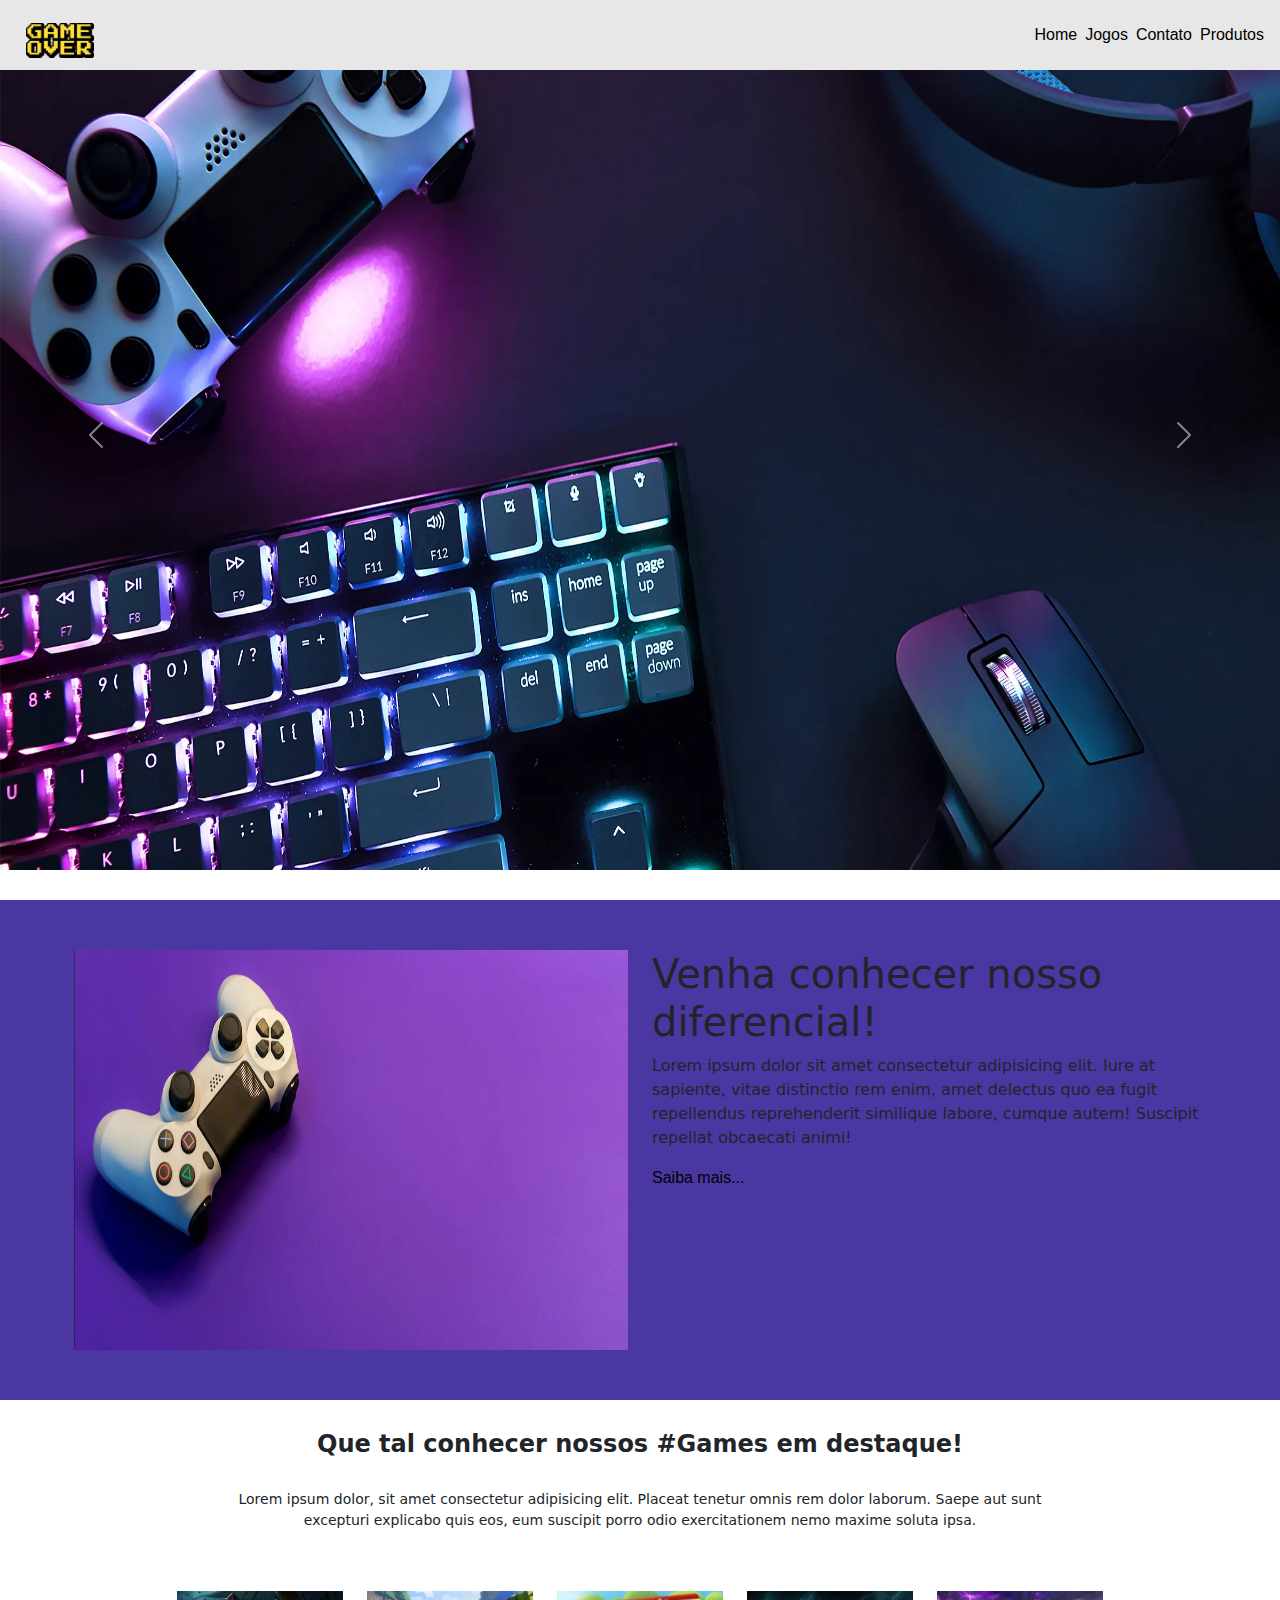
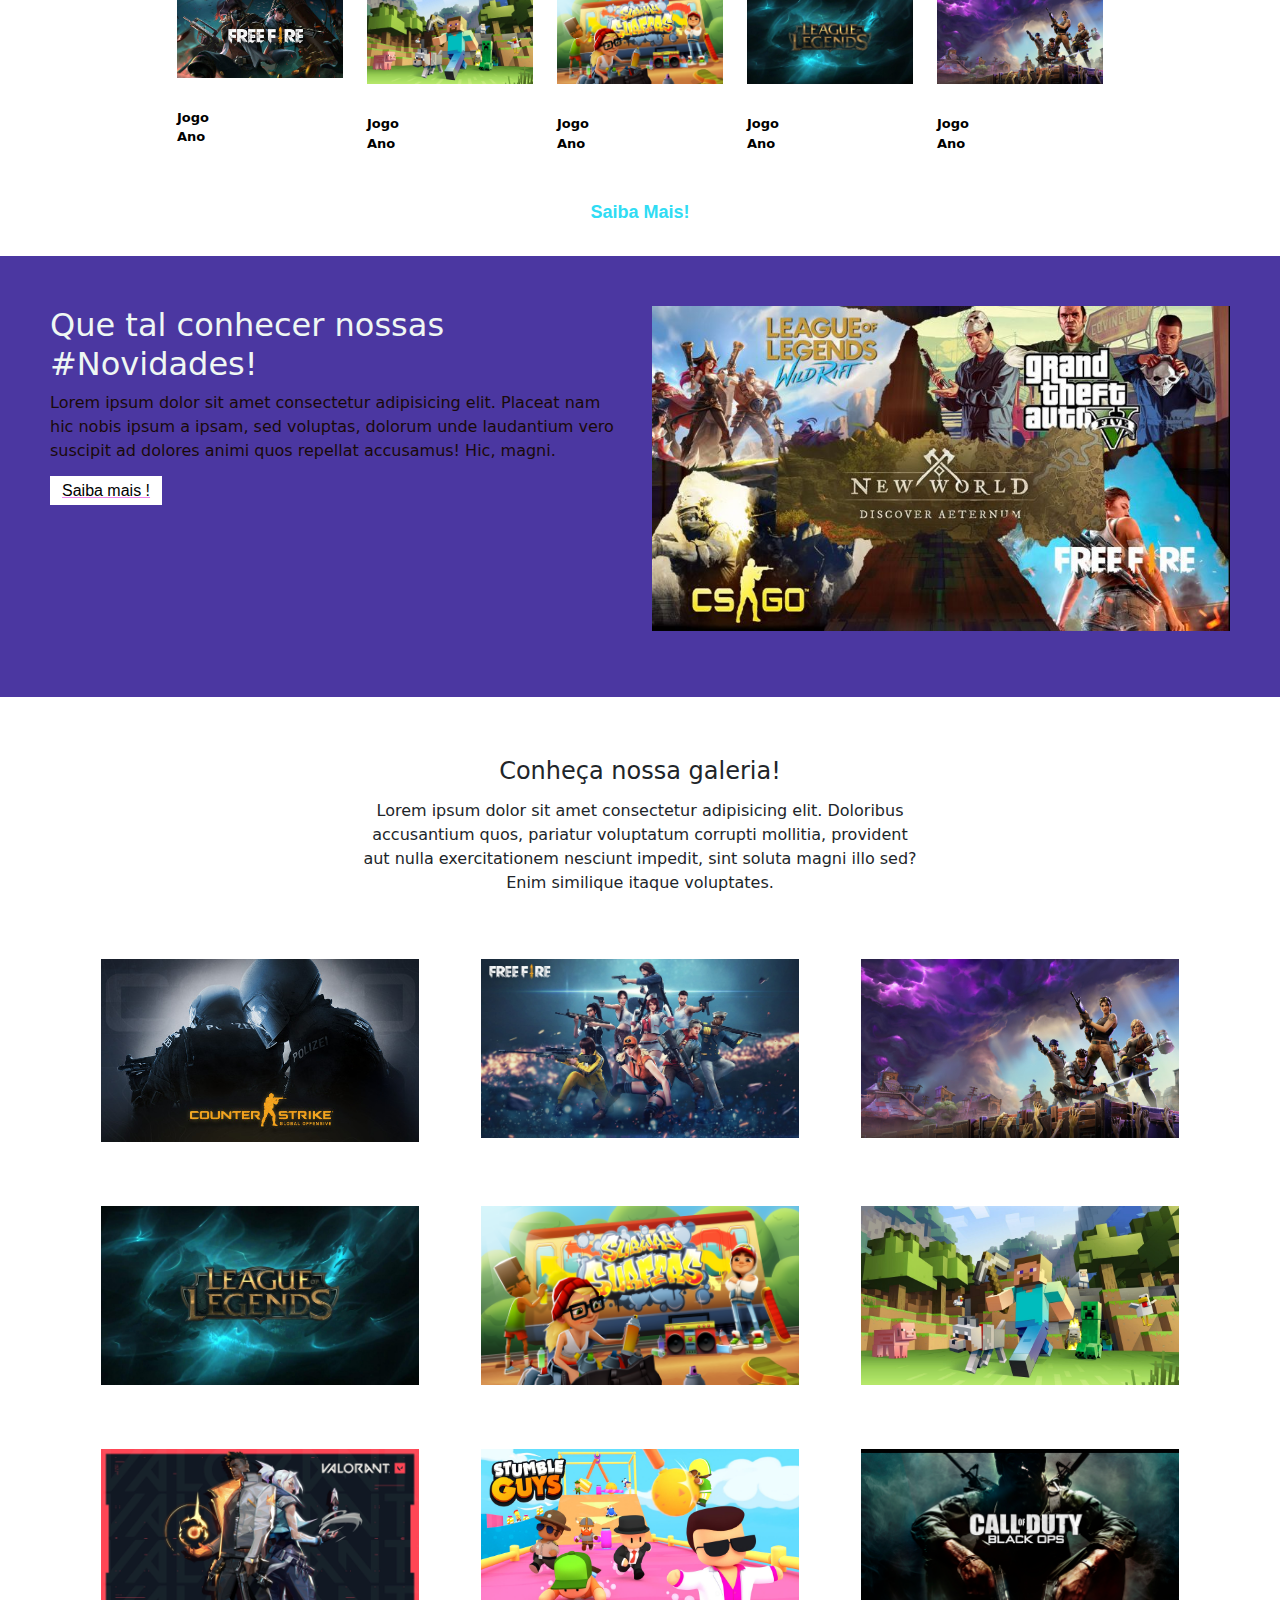
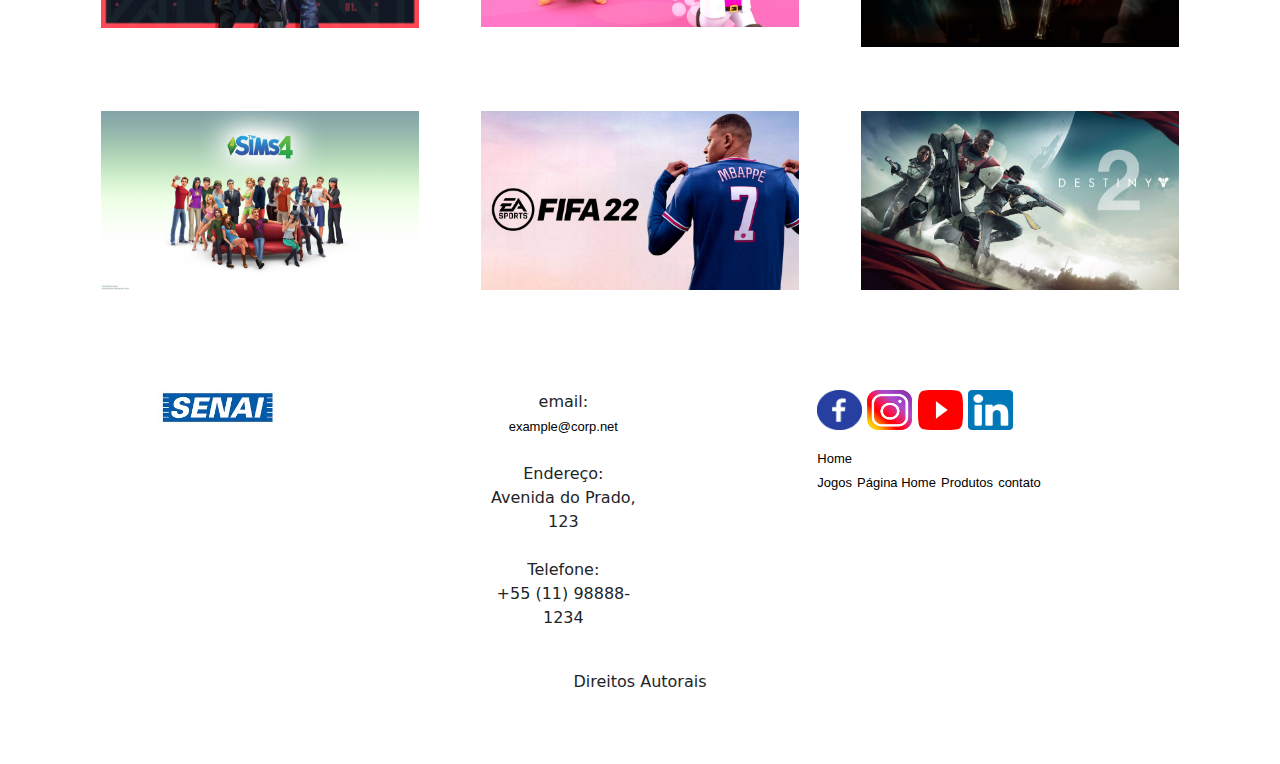
==== Contato.html @ 5eef36a2 "Projeto GameOver rev.10" ====
<!DOCTYPE html>
<html lang="pt-br">
<head>
    <meta charset="UTF-8">
    <meta http-equiv="X-UA-Compatible" content="IE=edge">
    <meta name="viewport" content="width=device-width, initial-scale=1.0">
    <link rel="stylesheet" type="text/css" href="./bootstrap/css/bootstrap.min.css">
    <link rel="stylesheet" type="text/css" href="./css/style.css">
    <link rel="shortcut icon" href="./img/a icon controle de videogame.png">
    <title> Site de Jogos | GameOver </title>
</head>
<body>
    <!--Aula 27/09/2022-->
    <!--Início do menu responsivo-->
    <header id="header">
        <a id="logo"  href="index.html"><img src="./img/logo game over.png" alt="Logo GameOver"></a>
        <nav id="nav">
            <button aria-label="Abrir Menu" id="btn-mobile" aria-haspopup="true" aria-controls="menu" aria-expanded="false">
                <span id="hamburger"></span>
             </button>
             <ul id="menu" role="menu">
                <li><a class="linkMenu" href="Home.html">Home</a></li>
                <li><a class="linkMenu" href="jogos.html">Jogos</a></li>
                <li><a class="linkMenu" href="contato.html">Contato</a></li>
                <li><a class="linkMenu" href="produtos.html">Produtos</a></li>
                
             </ul>
        </nav>
    </header>
    <!--fim do menu responsivo-->
    
    <!-- Início do Carousel Página Principal -->
    <div id="carouselExampleInterval" class="carousel Slide" data-bs-ride="carousel">
        <div class="carousel-inner">
            <div class="carousel-item active" data-bs-interval="1100">
                <img src="./img/imagem game 1.webp" 
                class="d-block w-100"
                alt=""
                 />
            </div>   
            <div class="carousel-item" data-bs-interval="1500">
                <img src="./img/imagem game 2.webp" 
                class="d-block w-100"
                alt=""
                 />
            </div>
            <div class="carousel-item">
                <img src="./img/Imagem games 3.webp" 
                class="d-block w-100"
                alt=""
                 />
            </div> 

            </div>
            <button
                class="carousel-control-prev"
                data-bs-target="#carouselExampleInterval"
                type="button"
                data-bs-slide="prev"
            >
            <span class="carousel-control-prev-icon" aria-hidden="true"></span>
            <span class="visually-hidden">Anterior</span>
            </button>

            <button
                class="carousel-control-next"
                data-bs-target="#carouselExampleInterval"
                type="button"
                data-bs-slide="next"
            >
            <span class="carousel-control-next-icon" aria-hidden="true"></span>
            <span class="visually-hidden">Próximo</span>
            </button>
          </div>
          <!--Fim do Carousel da Página Principal-->
          <!--Início do banner-->
        <div class="section-banner-home">
            <div class="container-fluid">
                <div class="row m-0">
                    <div class="col-12 col-md-6">
                        <figure>
                            <img src="./img/game fundo roxo.webp" class="img-fluid" alt="banner-home">
                        </figure>
                    </div>
                    <div class="col-12 col-md-6">
                        <section class="texto banner d-none d-md-block">
                            <h1>Venha conhecer nosso diferencial! </h1>
                            <p class="d-none d-md-block">Lorem ipsum dolor sit amet consectetur adipisicing elit. Iure at sapiente, vitae distinctio rem enim, amet delectus quo ea fugit repellendus reprehenderit similique labore, cumque autem! Suscipit repellat obcaecati animi!</p>
                            <a href="jogos.html">Saiba mais...</a>
                            </section>
                        </div>                    
                    </div>
                </div>
            </div>
        </div> 
        <!--Fim Banner-->
<!-- Início Área Destaque-->
<div class="destaque">
    <div class="container">
        <div class="row d-flex justify-content-center">
            <!-- início da tag section com texto de destaque -->
            <section class="col-12">
                <h2>Que tal conhecer nossos #Games em destaque!</h2>
                <p>Lorem ipsum dolor, sit amet consectetur adipisicing elit. Placeat tenetur omnis rem dolor laborum. Saepe aut sunt excepturi explicabo quis eos, eum suscipit porro odio exercitationem nemo maxime soluta ipsa.</p>
            </section>
            <!-- Fim da tag section com o texto de destaque-->
            <!-- Início Imagem 1 -->
            <div class="col-6 col-md-2 pr-0">
                <figure>
                    <a href="jogos.html"><img src="./img/GarenaFreeFire.jpg" alt="Galeria" width="100%"></a>
                    <figcaption>Jogo <br> Ano </figcaption>
                </figure>
            </div>
            <!-- Fim Imagem 1 -->
            <!-- Início Imagem 2 -->
            <div class="col-6 col-md-2 pr-0">
                <figure>
                    <a href="jogos.html"><img src="./img/minecraft.jpg" alt="Galeria" width="100%"></a>
                    <figcaption>Jogo <br> Ano </figcaption>
                </figure>
            </div>
            <!-- Fim Imagem 2 -->
            <!-- Início Imagem 3 -->
            <div class="col-6 col-md-2 pr-0">
                <figure>
                    <a href="jogos.html"><img src="./img/subway surfers.webp" alt="Galeria" width="100%"></a>
                    <figcaption>Jogo <br> Ano </figcaption>
                </figure>
            </div>
            <!-- Fim Imagem 3 -->
            <!-- Início Imagem 4 -->
            <div class="col-6 col-md-2 pr-0">
                <figure>
                    <a href="jogos.html"><img src="./img/imagem lol.jpg" alt="Galeria" width="100%"></a>
                    <figcaption>Jogo <br> Ano </figcaption>
                </figure>
            </div>
            <!-- Fim Imagem 4 -->
            <!-- Início Imagem 5 -->
            <div class="col-6 col-md-2 pr-0">
                <figure>
                    <a href="jogos.html"><img src="./img/fortnite.jpg" alt="Galeria" width="100%"></a>
                    <figcaption>Jogo <br> Ano </figcaption>
                </figure>
            </div>
            <!-- Fim Imagem 5 -->
            
            <!-- Início saiba mais -->
            <div class="col-12">
                <a href="#">Saiba Mais!</a>
            </div>
            <!-- Fim saiba mais -->
        </div>
    </div>
</div>
<!--Início área novidades -->
<div class="novidades">
    <div class="row">
        <!--Início texto novidades-->
        <div class="col-md-6">
            <section class="text-body">
                <h2>Que tal conhecer nossas #Novidades! </h2>
                <p>Lorem ipsum dolor sit amet consectetur adipisicing elit. Placeat nam hic nobis ipsum a ipsam, sed voluptas, dolorum unde laudantium vero suscipit ad dolores animi quos repellat accusamus! Hic, magni.</p>
               <a class="btn-banner" href="#" target="_blank">Saiba mais !</a>
                                       
            </section>
        </div>
        <!-- Fim texto novidades -->
        <!-- Início imagem novidades -->
        <div class="col-md-6">
            <figure>
                <img src="./img/cinco jogos imagem.jpg" class="img-fluid" alt="banner-home">
            </figure>
        </div>
        <!-- Fim imagem novidades-->
        </div>
    </div>
</div>
    <!--Início galeria -->
    <div class="galeria d-flex align-items-center">
        <div class="container">
            <div class="row">
                <!--Início texto galerias-->
                <div class="col-12">
                    <section class="textp-galeria">
                        <h2>Conheça nossa galeria!</h2>
                        <p>Lorem ipsum dolor sit amet consectetur adipisicing elit. Doloribus accusantium quos, pariatur voluptatum corrupti mollitia, provident aut nulla exercitationem nesciunt impedit, sint soluta magni illo sed? Enim similique itaque voluptates.</p>
                    </section>                
                </div>
                <!--Fim texto galerias-->
                <!--Início 1 imagem galerias-->
                <div class="gallery col-6 col-md-3">
                    <img src="./img/CS GO.jpg" class="img-fluid" alt="img-galeria">
                </div>
                <!--Fim imagem 1 galeria-->
                <!--Início 2 imagem galerias-->
                <div class="gallery col-6 col-md-3">
                    <img src="./img/free fire hd.jpg" class="img-fluid" alt="img-galeria">
                </div>
                <!--Fim imagem 2 galeria-->
                <!--Início 3 imagem galerias-->
                <div class="gallery col-6 col-md-3">
                    <img src="./img/fortnite.jpg" class="img-fluid" alt="img-galeria">
                </div>
                <!--Fim imagem 3 galeria-->
                <!--Início 4 imagem galerias-->
                <div class="gallery col-6 col-md-3">
                    <img src="./img/imagem lol.jpg" class="img-fluid" alt="img-galeria">
                </div>
                <!--Fim imagem 4 galeria-->
                <!--Início 5 imagem galerias-->
                <div class="gallery col-6 col-md-3">
                    <img src="./img/subway surfers.webp" class="img-fluid" alt="img-galeria">
                </div>
                <!--Fim imagem 5 galeria-->
                <!--Início 6 imagem galerias-->
                <div class="gallery col-6 col-md-3">
                    <img src="./img/minecraft.jpg" class="img-fluid" alt="img-galeria">
                </div>
                <!--Fim imagem 6 galeria-->
                <!--Início 7 imagem galerias-->
                <div class="gallery col-6 col-md-3">
                    <img src="./img/valorant.webp" class="img-fluid" alt="img-galeria">
                </div>
                <!--Fim imagem 7 galeria-->
                <!--Início 8 imagem galerias-->
                <div class="gallery col-6 col-md-3">
                    <img src="./img/STUMBLE GUYS.png" class="img-fluid" alt="img-galeria">
                </div>
                <!--Fim imagem 8 galeria-->
                <!--Início 9 imagem galerias-->
                <div class="gallery col-6 col-md-3">
                    <img src="./img/call of duty.jpg" class="img-fluid" alt="img-galeria">
                </div>
                <!--Fim imagem 9 galeria-->
                <!--Início 10 imagem galerias-->
                <div class="gallery col-6 col-md-3">
                    <img src="./img/THE SIMS 4.jpg" class="img-fluid" alt="img-galeria">
                </div>
                <!--Fim imagem 10 galeria-->
                <!--Início 11 imagem galerias-->
                <div class="gallery col-6 col-md-3">
                    <img src="./img/FIFA 22.jpg" class="img-fluid" alt="img-galeria">
                </div>
                <!--Fim imagem 11 galeria-->
                <!--Início 12 imagem galerias-->
                <div class="gallery col-6 col-md-3">
                    <img src="./img/DESTINY 2.jpg" class="img-fluid" alt="img-galeria">
                    </div>
                <!--Fim imagem 12  galeria-->
                    
                    <!--Início footer-->
                    <footer class="rodape">
                        <div class="container">
                            <div class="row m-0">
                                <!--Início da logomarca-->
                                <div class="col-md-4">
                                    <figure>
                                        <img src="./img/senai_small.jpg" alt="logo-rodape" width="40%">
                                    </figure>
                                </div>
                                <!--Fim da logomarca-->
                                <!--Início do texto rodape-->
                                <div class="col-md-4">
                                    <div class="info-contato">
                                        <p>email:</p>
                                        <p><a href="etathiago2@gmail.com">example@corp.net</a></p><br>
                                        <p>Endereço:</p>
                                        <p>Avenida do Prado, 123</p><br>
                                        <p>Telefone:</p>
                                        <p>+55 (11) 98888-1234</p>                       
                                    </div>
                                </div>
                                <!--Fim do texto-->
                                <!--Início das mídias sociais-->
                                <div class="col-md-4">
                                    <figure class="redes-sociais">
                                        <a href="https://facebook.com"><img src="./img/face.png"></a>
                                        <a href="https://instagram.com"><img src="./img/insta.png"></a>
                                        <a href="https://youtube.com"><img src="./img/youtube.png"></a>
                                        <a href="https://linkedin.com"><img src="./img/linkedin.png"></a>
                                    </figure>
                                    <br>
                                    <!--Repetir opções do menu do site -->
                                    <a href="index.html">Home</a><br>
                                    <a href="#">Jogos</a>
                                    <a href="#">Página Home</a>
                                    <a href="#">Produtos</a>
                                    <a href="#">contato</a>
                                </div>        
                                <!--Fim das mídias sociais-->
                                <div class="col-12">
                                    <p class="direitos">Direitos Autorais</p>
                                </div>       
                                <!--Fim Direitos Autorais-->
                            </div>
                        </div> 
                    </footer>
                    <!--Fim texto galeria-->
                </div>
            </div>
        </div>            

        </body>

    <script type="text/javascript" src="./bootstrap/js/bootstrap.min.js"></script>
        <script src="./js/script_menu.js"></script>
        
        <script type="text/javascript" src="./js/script_menu.js"></script>

    </html>
---- css/style.css ----
/* Aula 27/09/2022- Aplicando definições em CSS - Projeto GameOver */
body, ul {
    margin: 0px;
    padding: 0px;
}
a { 
    color: black;
    text-decoration: none;
    font-family: sans-serif;
}
a:hover {
    background: rgba(0, 0, 0, 0);

}
#logo img {
    float: left;
    height: 35px;
    position: relative;
    top: 5px;
    left: 10px;
}
#header {
    width: 100%;
    position: fixed; /*Adicionando Position e Z-Index */
    z-index: 90;
    box-sizing: border-box;
    height: 70px;
    padding: 1rem;
    display: flex;
    align-items: center;
    justify-content: space-between;
    background: #e7e7e7;
}
#menu {
    display: flex;
    list-style: none;
    gap: 0.5rem;
}
#btn-mobile {
    display: none;
}
#carouselExampleInterval {
    position: relative;
    z-index: 10;
    gap: 0.5rem;
    padding-top: 70px;

}
#carouselExampleInterval img {
    height: 800px;
}
@media (max-width: 600px) {
    #menu {
        display: block;
        position: absolute;
        width: 15em;
        top: 70px;
        right: 0px;
        background: #e7e7e7;
        transition: 0.6s;
        z-index: 1000;
        height: 0px;
        padding-left: 5px;
        visibility: hidden;
        overflow-y: hidden;
    }
    #menu li {
        padding-top: 30px;
        padding-bottom: 0px;
        margin: 0 1rem;
        border-bottom: 2px solid rgba(0, 0, 0, 0.05);
    }
    #nav.active #menu {
        height: calc(100vh - 70px); /*em px é o tamanho da FAIXA DO MENU */
        visibility: visible;
        overflow-y: hidden;
    }
    #btn-mobile {
        display: flex;
        padding: 0.5rem 1rem;
        font-size: 1rem;
        border: none;
        background: none;
        cursor: pointer;
        gap: 0.5rem;
    }
    #hamburger {
        border-top: 2px solid;
        width: 25px;
    }
    #hamburger::after,
    #hamburger::before {
        content: '';
        display: block;
        width: 25px;
        height: 2px;
        background: currentColor;
        margin-top: 5px;
        transition: 0.3s;
        position: relative;

    }
    #nav.active #hamburger {
        border-top-color: transparent;
    }
    #nav.active #hamburger::before {
        transform: rotate(135deg);
    } 
    #nav.active #hamburger::after {
        transform: rotate(-135deg);
        top: -7px;
    }
    .embed-container {
        position: relative;
        padding-bottom: 56,25%;
        height: 100%;
        max-width: 100%;
        height: auto;
        margin-top: 30px;
        margin-bottom: 30px;
        padding-top: 100px;

    }
    .embed-container iframe .embed-container object, .embed-container embed {
        position: relative;
        top: 0;
        left: 0;
        width: 100%;
        height: 100%;
    }
}
/*CSS configurando Banner */

.section-banner-home {
    width: 100%;
    height: 500px;
    padding: 50px;
    margin: 30px auto;
    background-color: #4b37a1;

}
.section-banner-home img {
    height: 400px;
}
.section-banner-home .texto-banner {
    margin-top: 30px;
    font-size: 22px;

}
.section-banner-home .texto-banner h1 {
    font-size: 30px;
    width: 60%;
    font-weight: 500;
    padding-bottom: 20px; /* Margem interna do texto */
}
.section-banner-home .texto-banner p {
    font-size: 15px;
    margin-bottom: 20px; /* Margem externa abaixo do texto */
    color: #fff;

}
.section-banner-home .texto-banner a {
    color: #000;
    text-decoration: none;
    background-color: #fff;
    padding: 4px 14px;
    font-size: 15px;
}
/* CSS Destaque */
.destaque h2 {
    text-align: center;
    font-size: 24px;
    font-weight: bold;
}
.destaque p {
    width: 77%;
    text-align: center;
    font-size: 14px;
    margin: 30px auto;
}
.destaque figcaption {
    font-size: 13px;
    color: #000;
    text-decoration: none;
    font-weight: bold;
}
.destaque a {
    justify-content: center;
    display: flex;
    text-decoration: none;
    color: #30dcf4;
    font-size: 18px;
    font-weight: bold;
    margin: 30px 0;
}
/* Fim CSS Destaque */
/*Início CSS novidades */
.novidades {
    background-color: #4b37a1;
    padding: 50px;

}
.novidades .text body {
    width: 80%;
    margin: 70% auto;

}
.novidades h2 {
    color: rgb(239, 247, 243);
}
.novidades p {
    color: rgb(26, 10, 10);
}
.novidades a {
    color: #000;
    text-decoration: underline;
    text-decoration-color: violet;
    padding: 6px 12px;
    background-color: #fff;
    font-weight: 400;

}
/*Fim CSS novidades */
/*Início CSS galeria*/
.galeria {
    margin: 60px auto 20px;
    
}
.galeria h2 {
    text-align: center;
    font-size: 24px;

}
.galeria p {
    text-align: center;
    width: 50%;
    margin: 14px auto 50px;

}
.galeria .gallery{
    width: 30%;
    margin: 14px auto 50px;

}
/*Fim CSS galeria */
/* Início CSS Footer */
.rodape {
    padding: 50px 50px 0;
}
.rodape .info-contato p {
    margin: 0px;
}
.rodape a {
    text-decoration: none;
    color: #000;
    font-size: 13px;
}
.rodape a:hover {
    font-weight: bold;
}
.rodape .redes-sociais {
    display: inline-block;
}
.rodape .redes-sociais img {
    width: 45px;
    height: 40px;
}
.rodape p.direitos {
    text-align: center;
    margin-top: 40px;
}

/* CSS página media.html */

.embed-container {
    position: relative;
    padding-bottom: 56,25%;
    height: 100px;
    max-width: 100%;
    height: auto;
    margin-top: 30px;
    margin-bottom: 30px;
    padding-top: 100px;

}
.embed-container iframe .embed-container object, .embed-container embed {
    position: relative;
    top: 0;
    left: 0;
    width: 100%;
    height: 100%;
}
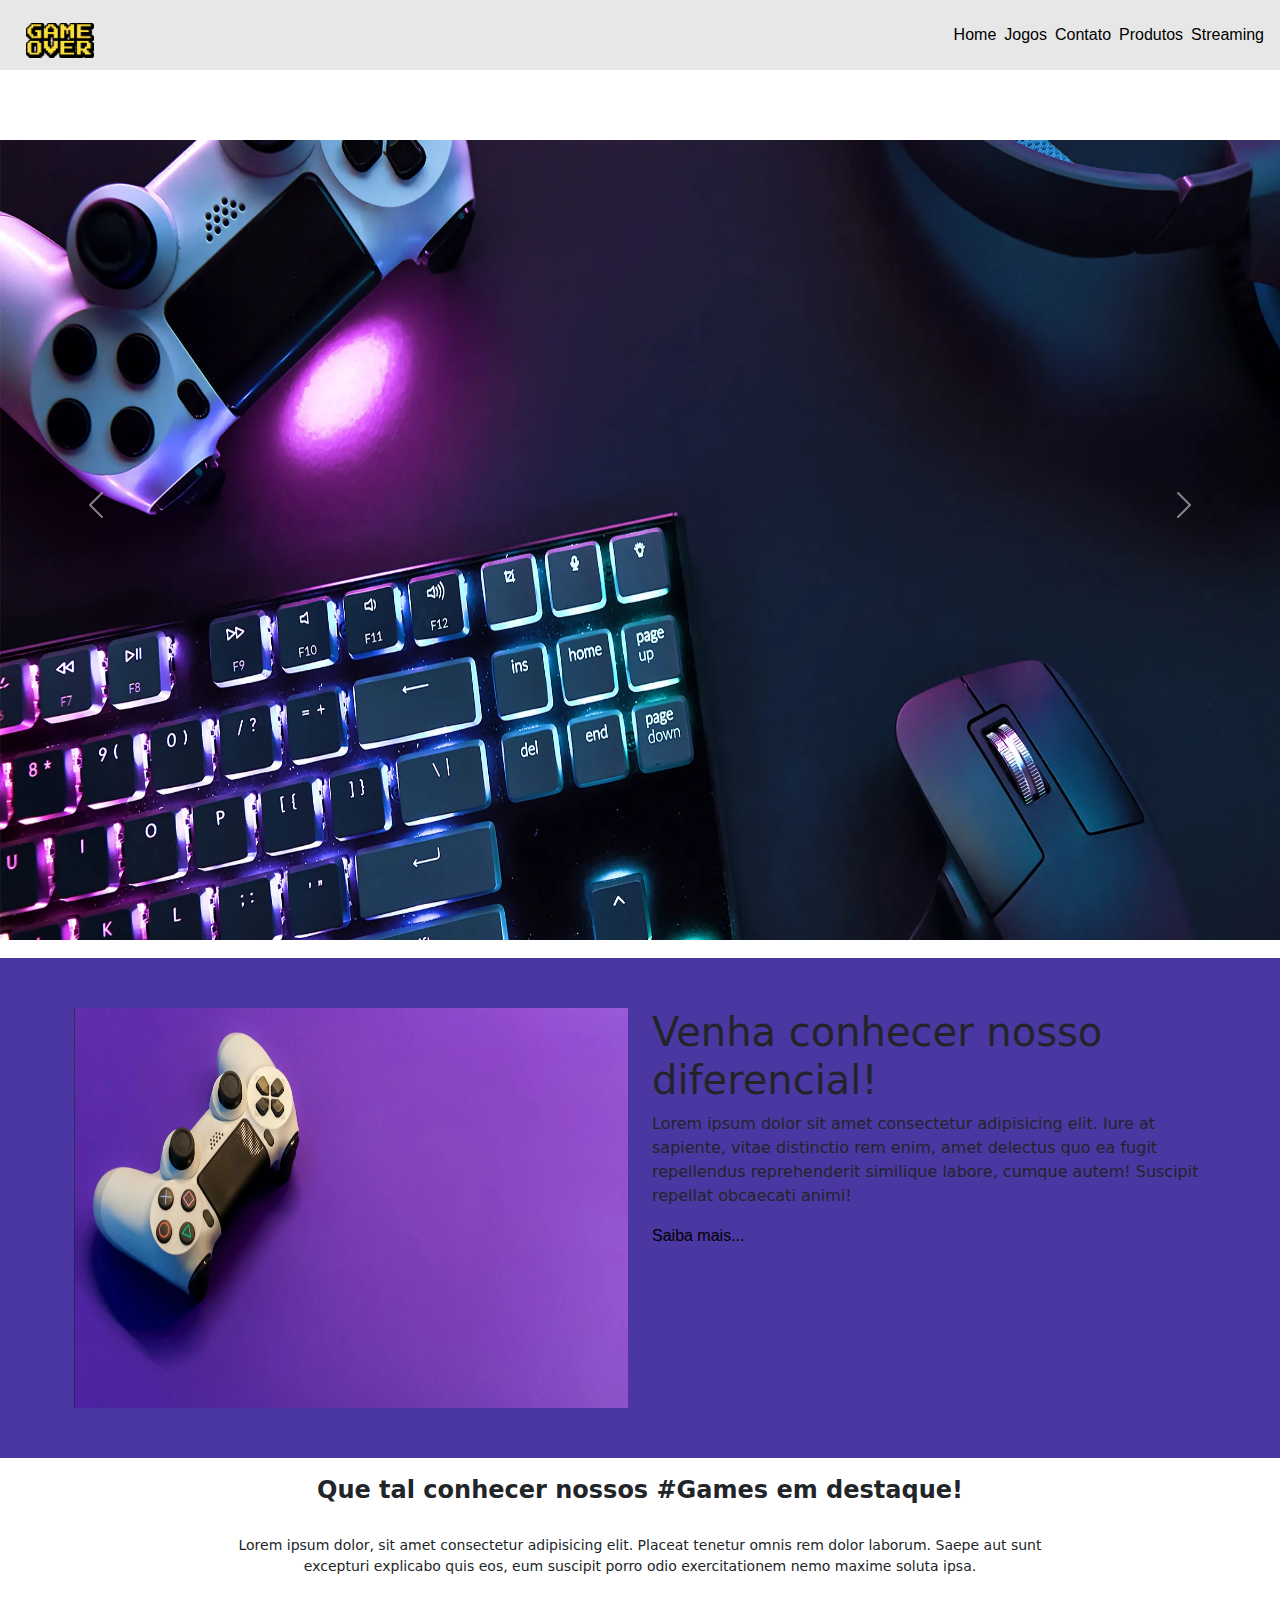
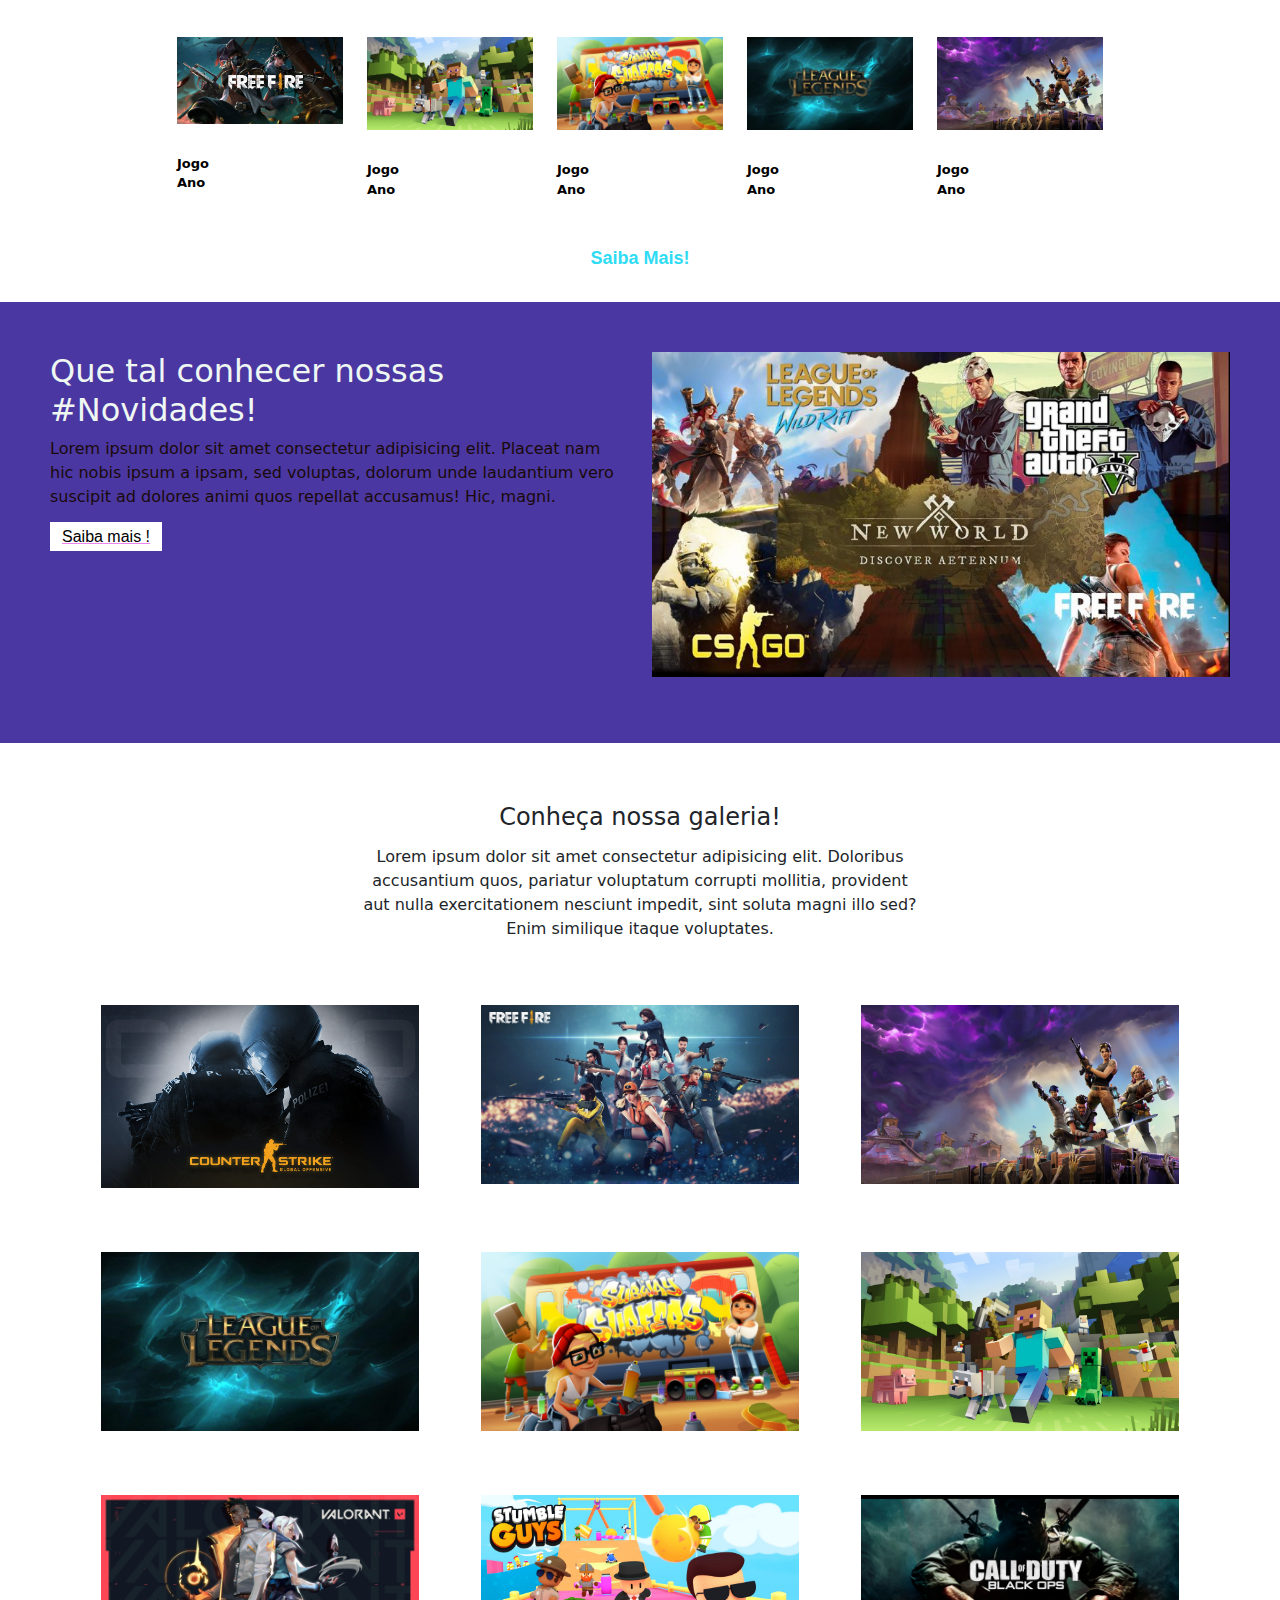
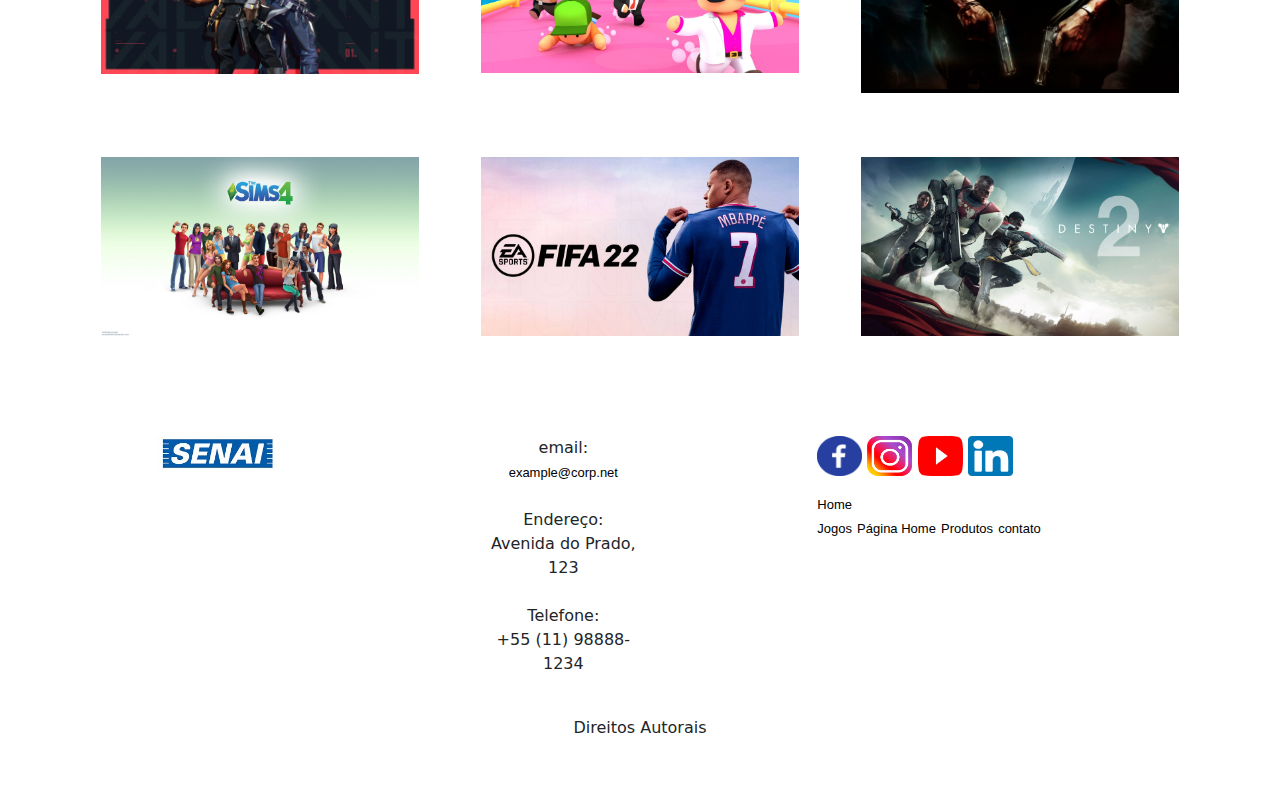
==== commit d4b9102f: "Projeto GAMEOVER adiconando streaming rev.13" ====
--- a/Contato.html
+++ b/Contato.html
@@ -23,6 +23,7 @@
                 <li><a class="linkMenu" href="jogos.html">Jogos</a></li>
                 <li><a class="linkMenu" href="contato.html">Contato</a></li>
                 <li><a class="linkMenu" href="produtos.html">Produtos</a></li>
+                <li><a class="linkMenu" href="media.html">Streaming</a></li>
                 
              </ul>
         </nav>
--- a/css/style.css
+++ b/css/style.css
@@ -21,7 +21,7 @@
 }
 #header {
     width: 100%;
-    position: fixed; /*Adicionando Position e Z-Index */
+    position: relative; /*Adicionando Position e Z-Index */
     z-index: 90;
     box-sizing: border-box;
     height: 70px;
@@ -110,32 +110,43 @@
         transform: rotate(-135deg);
         top: -7px;
     }
-    .embed-container {
-        position: relative;
-        padding-bottom: 56,25%;
-        height: 100%;
+/* CSS página Media.html */
+.embed-container {
+        position: relative;
+        padding-bottom: 0;
+        height: auto;
         max-width: 100%;
-        height: auto;
-        margin-top: 30px;
-        margin-bottom: 30px;
-        padding-top: 100px;
-
-    }
-    .embed-container iframe .embed-container object, .embed-container embed {
+        margin-top: 10px;
+        margin-bottom: 0;
+        padding-top: 0;
+        padding-left: 30px;
+        padding-right: 30px;
+
+
+}
+.embed-container iframe, .embed-container object, .embed-container embed {
         position: relative;
         top: 0;
         left: 0;
         width: 100%;
         height: 100%;
-    }
-}
+        /* border: solid thick blueviolet; */
+        border-radius: 1em;
+        box-shadow: gray 0.5em 0.5em 0.3em;
+       
+}
+.embed-container .col-sm {
+    margin-top: 10px;
+ }
+}
+
 /*CSS configurando Banner */
 
 .section-banner-home {
     width: 100%;
     height: 500px;
     padding: 50px;
-    margin: 30px auto;
+    margin: 18px auto;
     background-color: #4b37a1;
 
 }
@@ -270,23 +281,32 @@
     margin-top: 40px;
 }
 
-/* CSS página media.html */
+/* CSS página Media.html */
 
 .embed-container {
-    position: relative;
-    padding-bottom: 56,25%;
-    height: 100px;
-    max-width: 100%;
-    height: auto;
-    margin-top: 30px;
-    margin-bottom: 30px;
-    padding-top: 100px;
-
-}
-.embed-container iframe .embed-container object, .embed-container embed {
-    position: relative;
-    top: 0;
-    left: 0;
-    width: 100%;
-    height: 100%;
+        position: relative;
+        padding-bottom: 0;
+        height: auto;
+        max-width: 100%;
+        margin-top: 10px;
+        margin-bottom: 0;
+        padding-top: 0;
+        padding-left: 30px;
+        padding-right: 30px;
+
+
+}
+.embed-container iframe, .embed-container object, .embed-container embed {
+        position: relative;
+        top: 0;
+        left: 0;
+        width: 100%;
+        height: 100%;
+        /* border: solid thick blueviolet; */
+        border-radius: 1em;
+        box-shadow: rgb(69, 81, 190) 0.5em 0.5em 0.3em;
+          
+}
+.embed-container .col-sm {
+    margin-top: 10px;
 }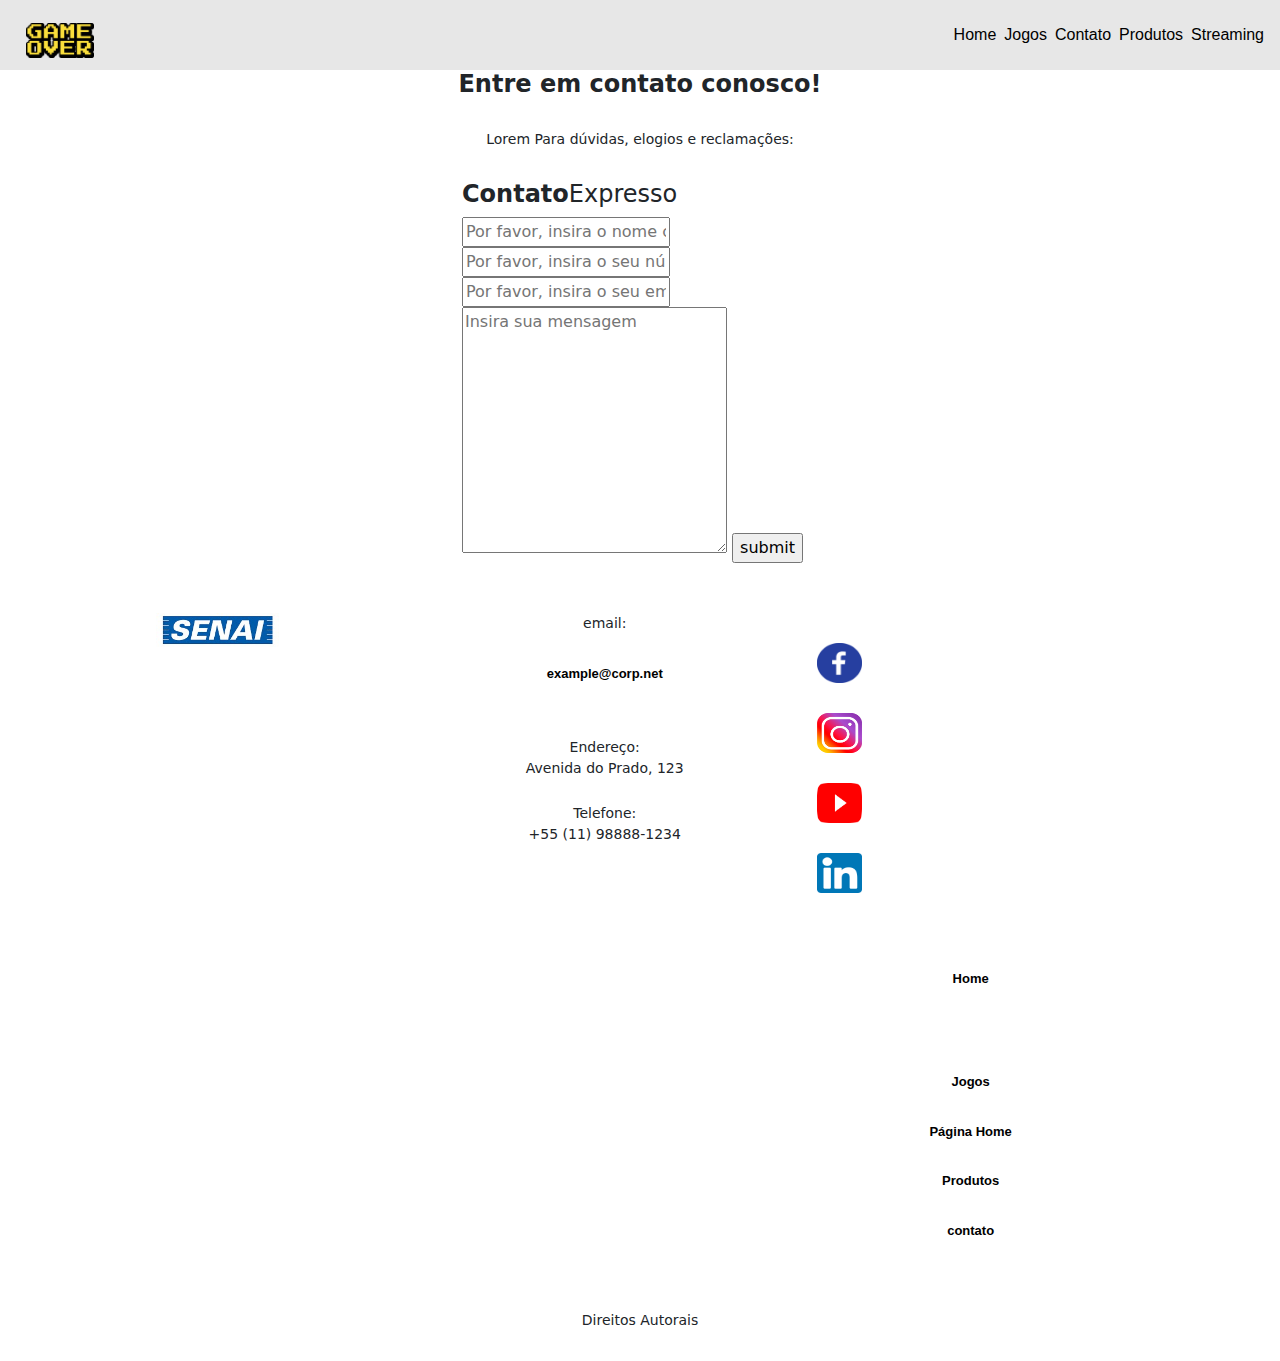
==== commit 947c8b44: "Projeto GameOver rev.14" ====
--- a/Contato.html
+++ b/Contato.html
@@ -29,226 +29,34 @@
         </nav>
     </header>
     <!--fim do menu responsivo-->
-    
-    <!-- Início do Carousel Página Principal -->
-    <div id="carouselExampleInterval" class="carousel Slide" data-bs-ride="carousel">
-        <div class="carousel-inner">
-            <div class="carousel-item active" data-bs-interval="1100">
-                <img src="./img/imagem game 1.webp" 
-                class="d-block w-100"
-                alt=""
-                 />
-            </div>   
-            <div class="carousel-item" data-bs-interval="1500">
-                <img src="./img/imagem game 2.webp" 
-                class="d-block w-100"
-                alt=""
-                 />
-            </div>
-            <div class="carousel-item">
-                <img src="./img/Imagem games 3.webp" 
-                class="d-block w-100"
-                alt=""
-                 />
-            </div> 
 
-            </div>
-            <button
-                class="carousel-control-prev"
-                data-bs-target="#carouselExampleInterval"
-                type="button"
-                data-bs-slide="prev"
-            >
-            <span class="carousel-control-prev-icon" aria-hidden="true"></span>
-            <span class="visually-hidden">Anterior</span>
-            </button>
-
-            <button
-                class="carousel-control-next"
-                data-bs-target="#carouselExampleInterval"
-                type="button"
-                data-bs-slide="next"
-            >
-            <span class="carousel-control-next-icon" aria-hidden="true"></span>
-            <span class="visually-hidden">Próximo</span>
-            </button>
-          </div>
-          <!--Fim do Carousel da Página Principal-->
-          <!--Início do banner-->
-        <div class="section-banner-home">
-            <div class="container-fluid">
-                <div class="row m-0">
-                    <div class="col-12 col-md-6">
-                        <figure>
-                            <img src="./img/game fundo roxo.webp" class="img-fluid" alt="banner-home">
-                        </figure>
-                    </div>
-                    <div class="col-12 col-md-6">
-                        <section class="texto banner d-none d-md-block">
-                            <h1>Venha conhecer nosso diferencial! </h1>
-                            <p class="d-none d-md-block">Lorem ipsum dolor sit amet consectetur adipisicing elit. Iure at sapiente, vitae distinctio rem enim, amet delectus quo ea fugit repellendus reprehenderit similique labore, cumque autem! Suscipit repellat obcaecati animi!</p>
-                            <a href="jogos.html">Saiba mais...</a>
-                            </section>
-                        </div>                    
-                    </div>
-                </div>
-            </div>
-        </div> 
-        <!--Fim Banner-->
-<!-- Início Área Destaque-->
+<!-- Início Form Contato-->
 <div class="destaque">
     <div class="container">
         <div class="row d-flex justify-content-center">
             <!-- início da tag section com texto de destaque -->
             <section class="col-12">
-                <h2>Que tal conhecer nossos #Games em destaque!</h2>
-                <p>Lorem ipsum dolor, sit amet consectetur adipisicing elit. Placeat tenetur omnis rem dolor laborum. Saepe aut sunt excepturi explicabo quis eos, eum suscipit porro odio exercitationem nemo maxime soluta ipsa.</p>
+                <h2>Entre em contato conosco!</h2>
+                <p>Lorem Para dúvidas, elogios e reclamações:</p>
             </section>
-            <!-- Fim da tag section com o texto de destaque-->
-            <!-- Início Imagem 1 -->
-            <div class="col-6 col-md-2 pr-0">
-                <figure>
-                    <a href="jogos.html"><img src="./img/GarenaFreeFire.jpg" alt="Galeria" width="100%"></a>
-                    <figcaption>Jogo <br> Ano </figcaption>
-                </figure>
+            <!-- Fim da tag section com o texto de contato-->
+            <!-- Início Formulário -->
+            <div class="col-md-4">
+                <div class="form_main">
+                    <h4 class="heading"><strong>Contato</strong>Expresso <span></span></h4>
+                    <div class="form">
+                        <form action="#" method="post" id="contactFrm" name="contactFrm">
+                        <input type="text" required="" placeholder="Por favor, insira o nome completo" value="" name="name" id="txt">
+                        <input type="text" required="" placeholder="Por favor, insira o seu número de telefone" value="" name="name" id="txt">
+                        <input type="text" required="" placeholder="Por favor, insira o seu email" value="" name="name" id="txt">
+
+                        <textarea placeholder="Insira sua mensagem" name="mess" type="text" class="text_3" cols="30" rows="10"></textarea>
+                        <input type="submit" value="submit" name="submit" class="txt2">
+                      </form>
+                    </div>
+                </div>
             </div>
-            <!-- Fim Imagem 1 -->
-            <!-- Início Imagem 2 -->
-            <div class="col-6 col-md-2 pr-0">
-                <figure>
-                    <a href="jogos.html"><img src="./img/minecraft.jpg" alt="Galeria" width="100%"></a>
-                    <figcaption>Jogo <br> Ano </figcaption>
-                </figure>
-            </div>
-            <!-- Fim Imagem 2 -->
-            <!-- Início Imagem 3 -->
-            <div class="col-6 col-md-2 pr-0">
-                <figure>
-                    <a href="jogos.html"><img src="./img/subway surfers.webp" alt="Galeria" width="100%"></a>
-                    <figcaption>Jogo <br> Ano </figcaption>
-                </figure>
-            </div>
-            <!-- Fim Imagem 3 -->
-            <!-- Início Imagem 4 -->
-            <div class="col-6 col-md-2 pr-0">
-                <figure>
-                    <a href="jogos.html"><img src="./img/imagem lol.jpg" alt="Galeria" width="100%"></a>
-                    <figcaption>Jogo <br> Ano </figcaption>
-                </figure>
-            </div>
-            <!-- Fim Imagem 4 -->
-            <!-- Início Imagem 5 -->
-            <div class="col-6 col-md-2 pr-0">
-                <figure>
-                    <a href="jogos.html"><img src="./img/fortnite.jpg" alt="Galeria" width="100%"></a>
-                    <figcaption>Jogo <br> Ano </figcaption>
-                </figure>
-            </div>
-            <!-- Fim Imagem 5 -->
-            
-            <!-- Início saiba mais -->
-            <div class="col-12">
-                <a href="#">Saiba Mais!</a>
-            </div>
-            <!-- Fim saiba mais -->
-        </div>
-    </div>
-</div>
-<!--Início área novidades -->
-<div class="novidades">
-    <div class="row">
-        <!--Início texto novidades-->
-        <div class="col-md-6">
-            <section class="text-body">
-                <h2>Que tal conhecer nossas #Novidades! </h2>
-                <p>Lorem ipsum dolor sit amet consectetur adipisicing elit. Placeat nam hic nobis ipsum a ipsam, sed voluptas, dolorum unde laudantium vero suscipit ad dolores animi quos repellat accusamus! Hic, magni.</p>
-               <a class="btn-banner" href="#" target="_blank">Saiba mais !</a>
-                                       
-            </section>
-        </div>
-        <!-- Fim texto novidades -->
-        <!-- Início imagem novidades -->
-        <div class="col-md-6">
-            <figure>
-                <img src="./img/cinco jogos imagem.jpg" class="img-fluid" alt="banner-home">
-            </figure>
-        </div>
-        <!-- Fim imagem novidades-->
-        </div>
-    </div>
-</div>
-    <!--Início galeria -->
-    <div class="galeria d-flex align-items-center">
-        <div class="container">
-            <div class="row">
-                <!--Início texto galerias-->
-                <div class="col-12">
-                    <section class="textp-galeria">
-                        <h2>Conheça nossa galeria!</h2>
-                        <p>Lorem ipsum dolor sit amet consectetur adipisicing elit. Doloribus accusantium quos, pariatur voluptatum corrupti mollitia, provident aut nulla exercitationem nesciunt impedit, sint soluta magni illo sed? Enim similique itaque voluptates.</p>
-                    </section>                
-                </div>
-                <!--Fim texto galerias-->
-                <!--Início 1 imagem galerias-->
-                <div class="gallery col-6 col-md-3">
-                    <img src="./img/CS GO.jpg" class="img-fluid" alt="img-galeria">
-                </div>
-                <!--Fim imagem 1 galeria-->
-                <!--Início 2 imagem galerias-->
-                <div class="gallery col-6 col-md-3">
-                    <img src="./img/free fire hd.jpg" class="img-fluid" alt="img-galeria">
-                </div>
-                <!--Fim imagem 2 galeria-->
-                <!--Início 3 imagem galerias-->
-                <div class="gallery col-6 col-md-3">
-                    <img src="./img/fortnite.jpg" class="img-fluid" alt="img-galeria">
-                </div>
-                <!--Fim imagem 3 galeria-->
-                <!--Início 4 imagem galerias-->
-                <div class="gallery col-6 col-md-3">
-                    <img src="./img/imagem lol.jpg" class="img-fluid" alt="img-galeria">
-                </div>
-                <!--Fim imagem 4 galeria-->
-                <!--Início 5 imagem galerias-->
-                <div class="gallery col-6 col-md-3">
-                    <img src="./img/subway surfers.webp" class="img-fluid" alt="img-galeria">
-                </div>
-                <!--Fim imagem 5 galeria-->
-                <!--Início 6 imagem galerias-->
-                <div class="gallery col-6 col-md-3">
-                    <img src="./img/minecraft.jpg" class="img-fluid" alt="img-galeria">
-                </div>
-                <!--Fim imagem 6 galeria-->
-                <!--Início 7 imagem galerias-->
-                <div class="gallery col-6 col-md-3">
-                    <img src="./img/valorant.webp" class="img-fluid" alt="img-galeria">
-                </div>
-                <!--Fim imagem 7 galeria-->
-                <!--Início 8 imagem galerias-->
-                <div class="gallery col-6 col-md-3">
-                    <img src="./img/STUMBLE GUYS.png" class="img-fluid" alt="img-galeria">
-                </div>
-                <!--Fim imagem 8 galeria-->
-                <!--Início 9 imagem galerias-->
-                <div class="gallery col-6 col-md-3">
-                    <img src="./img/call of duty.jpg" class="img-fluid" alt="img-galeria">
-                </div>
-                <!--Fim imagem 9 galeria-->
-                <!--Início 10 imagem galerias-->
-                <div class="gallery col-6 col-md-3">
-                    <img src="./img/THE SIMS 4.jpg" class="img-fluid" alt="img-galeria">
-                </div>
-                <!--Fim imagem 10 galeria-->
-                <!--Início 11 imagem galerias-->
-                <div class="gallery col-6 col-md-3">
-                    <img src="./img/FIFA 22.jpg" class="img-fluid" alt="img-galeria">
-                </div>
-                <!--Fim imagem 11 galeria-->
-                <!--Início 12 imagem galerias-->
-                <div class="gallery col-6 col-md-3">
-                    <img src="./img/DESTINY 2.jpg" class="img-fluid" alt="img-galeria">
-                    </div>
-                <!--Fim imagem 12  galeria-->
+            <!--Fim Formulário-->
                     
                     <!--Início footer-->
                     <footer class="rodape">
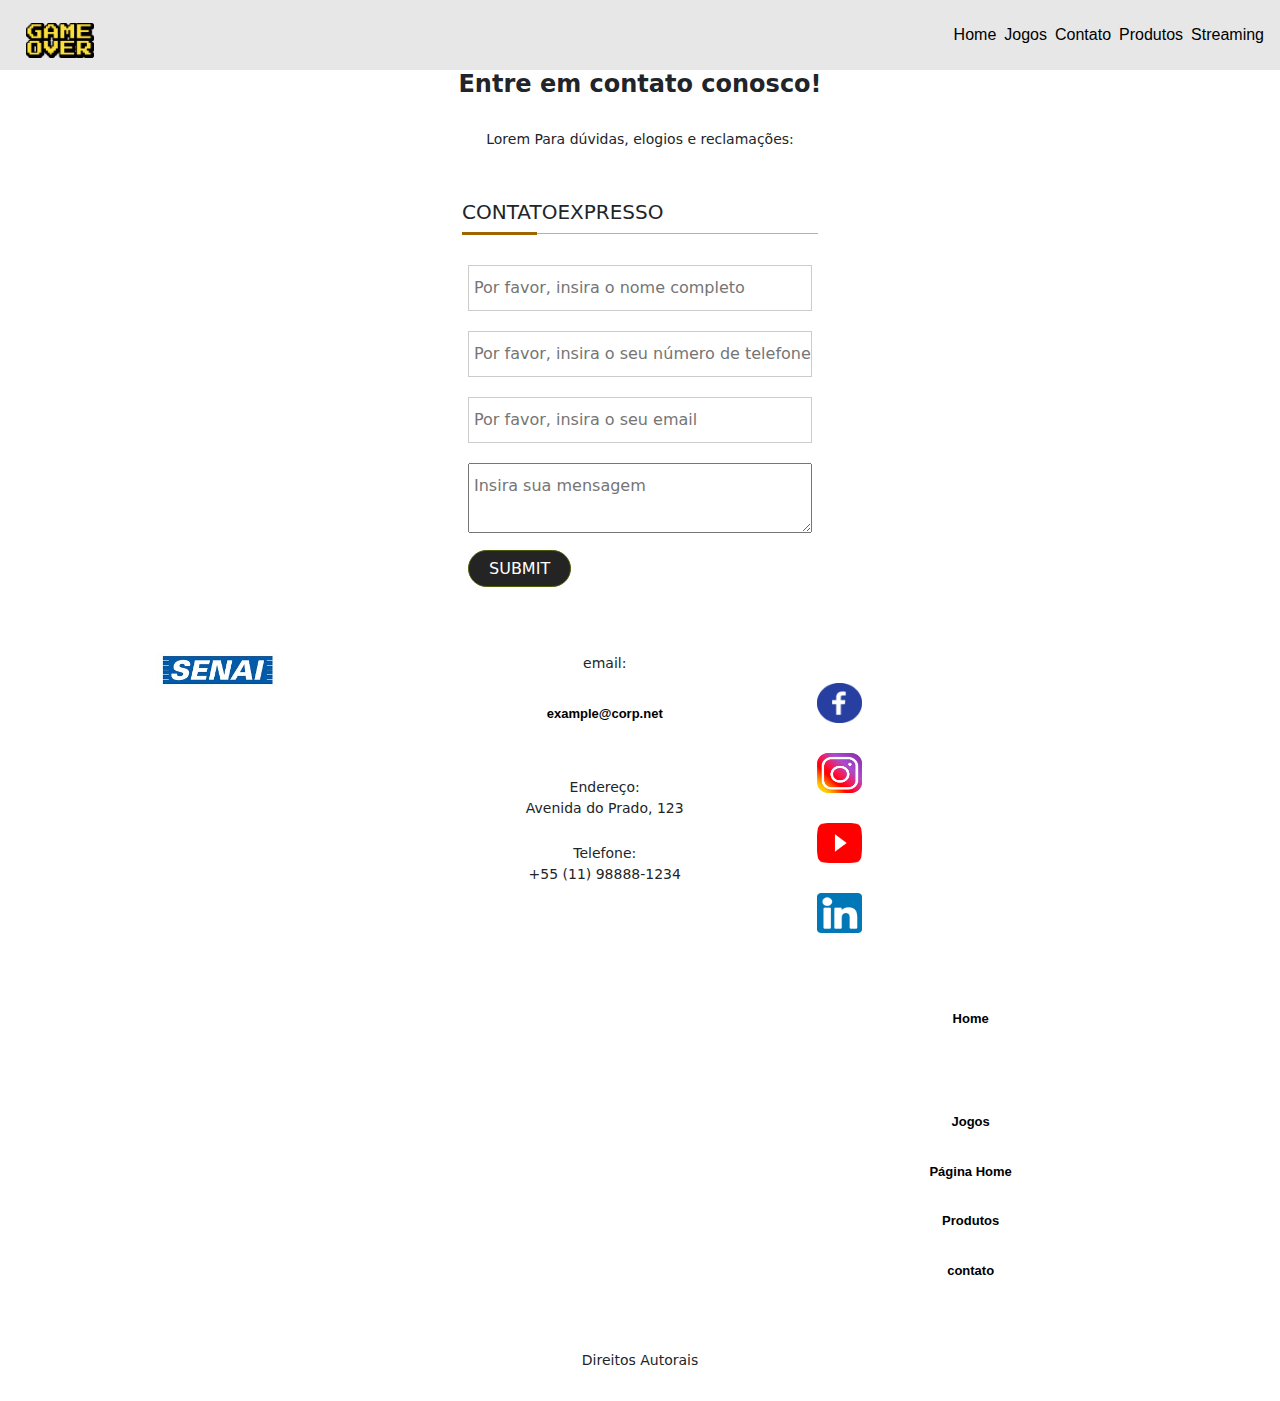
==== commit 91249738: "Projeto GAMEOVER rev.15" ====
--- a/Contato.html
+++ b/Contato.html
@@ -21,7 +21,7 @@
              <ul id="menu" role="menu">
                 <li><a class="linkMenu" href="Home.html">Home</a></li>
                 <li><a class="linkMenu" href="jogos.html">Jogos</a></li>
-                <li><a class="linkMenu" href="contato.html">Contato</a></li>
+                <li><a class="linkMenu" href="Contato.html">Contato</a></li>
                 <li><a class="linkMenu" href="produtos.html">Produtos</a></li>
                 <li><a class="linkMenu" href="media.html">Streaming</a></li>
                 
@@ -46,13 +46,14 @@
                     <h4 class="heading"><strong>Contato</strong>Expresso <span></span></h4>
                     <div class="form">
                         <form action="#" method="post" id="contactFrm" name="contactFrm">
-                        <input type="text" required="" placeholder="Por favor, insira o nome completo" value="" name="name" id="txt">
-                        <input type="text" required="" placeholder="Por favor, insira o seu número de telefone" value="" name="name" id="txt">
-                        <input type="text" required="" placeholder="Por favor, insira o seu email" value="" name="name" id="txt">
+                        <input type="text" required="" placeholder="Por favor, insira o nome completo" value="" name="name" class="txt">
+                        <input type="text" required="" placeholder="Por favor, insira o seu número de telefone" value="" name="name" class="txt">
+                        <input type="text" required="" placeholder="Por favor, insira o seu email" value="" name="name" class="txt">
 
-                        <textarea placeholder="Insira sua mensagem" name="mess" type="text" class="text_3" cols="30" rows="10"></textarea>
-                        <input type="submit" value="submit" name="submit" class="txt2">
-                      </form>
+                        <textarea placeholder="Insira sua mensagem" name="mess" type="text" class="text_3"></textarea>
+                       
+                      </form> 
+                      <input type="submit" value="submit" name="submit" class="txt2">
                     </div>
                 </div>
             </div>
@@ -113,7 +114,7 @@
         </body>
 
     <script type="text/javascript" src="./bootstrap/js/bootstrap.min.js"></script>
-        <script src="./js/script_menu.js"></script>
+        
         
         <script type="text/javascript" src="./js/script_menu.js"></script>
 
--- a/css/style.css
+++ b/css/style.css
@@ -138,13 +138,80 @@
 .embed-container .col-sm {
     margin-top: 10px;
  }
+ /*CSS Contato*/
+
+.form_main{
+    width: 100%;
+}
+
+.form_main h4 {
+    font-family: system-ui, -apple-system, BlinkMacSystemFont, 'Segoe UI', Roboto, Oxygen, Ubuntu, Cantarell, 'Open Sans', 'Helvetica Neue', sans-serif;
+    font-size: 20px;
+    font-weight: 300;
+    margin-bottom: 15px;
+    margin-top: 20px;
+    text-transform: uppercase;
+}
+.heading{
+    border-bottom: 1px solid #fcab0c;
+    padding-bottom: 9px;
+    position: relative;
+}
+.heading span {
+    background: #9e6600 none repeat scroll 0 0;
+    bottom: -2px;
+    height: 3px;
+    left: 0;
+    position: absolute;
+    width: 75px;
+}
+.form {
+    border-radius: 7px;
+    padding: 6px;
+
+}
+.txt[type="text"] {
+    border: 1px solid #ccc;
+    margin: 10px 0;
+    padding: 10px 0 10px 5px;
+    width: 100%;
+
+}
+
+.text_3[type="text"] {
+    margin: 10px 0 0;
+    padding: 10px 0 10px 5px;
+    width: 100%;
+
+}
+.txt2[type="submit"] {
+    background: #242424 none repeat scroll 0 0;
+    border: 1px solid #4f5c04;
+    border-radius: 25px;
+    color: #fff;
+    font-size: 16px;
+    font-style: normal;
+    line-height: 35px;
+    margin: 10px 0;
+    padding: 0;
+    text-transform: uppercase;
+    width: 30%;
+
+}
+.txt2:hover {
+    background: rgba(0, 0, 0, 0) none repeat scroll 0 0 ;
+    color: #5793ef;
+    transition: all 0.5s ease 0s;
+}
+
+  
 }
 
 /*CSS configurando Banner */
 
 .section-banner-home {
     width: 100%;
-    height: 500px;
+    height: auto;
     padding: 50px;
     margin: 18px auto;
     background-color: #4b37a1;
@@ -309,4 +376,70 @@
 }
 .embed-container .col-sm {
     margin-top: 10px;
-}+}
+
+/*CSS Contato*/
+
+.form_main{
+    width: 100%;
+}
+
+.form_main h4 {
+    font-family: system-ui, -apple-system, BlinkMacSystemFont, 'Segoe UI', Roboto, Oxygen, Ubuntu, Cantarell, 'Open Sans', 'Helvetica Neue', sans-serif;
+    font-size: 20px;
+    font-weight: 300;
+    margin-bottom: 15px;
+    margin-top: 20px;
+    text-transform: uppercase;
+}
+.heading{
+    border-bottom: 1px solid #fcab0c;
+    padding-bottom: 9px;
+    position: relative;
+}
+.heading span {
+    background: #9e6600 none repeat scroll 0 0;
+    bottom: -2px;
+    height: 3px;
+    left: 0;
+    position: absolute;
+    width: 75px;
+}
+.form {
+    border-radius: 7px;
+    padding: 6px;
+
+}
+.txt[type="text"] {
+    border: 1px solid #ccc;
+    margin: 10px 0;
+    padding: 10px 0 10px 5px;
+    width: 100%;
+
+}
+
+.text_3[type="text"] {
+    margin: 10px 0 0;
+    padding: 10px 0 10px 5px;
+    width: 100%;
+
+}
+.txt2[type="submit"] {
+    background: #242424 none repeat scroll 0 0;
+    border: 1px solid #4f5c04;
+    border-radius: 25px;
+    color: #fff;
+    font-size: 16px;
+    font-style: normal;
+    line-height: 35px;
+    margin: 10px 0;
+    padding: 0;
+    text-transform: uppercase;
+    width: 30%;
+
+}
+.txt2:hover {
+    background: rgba(0, 0, 0, 0) none repeat scroll 0 0 ;
+    color: #5793ef;
+    transition: all 0.5s ease 0s;
+}
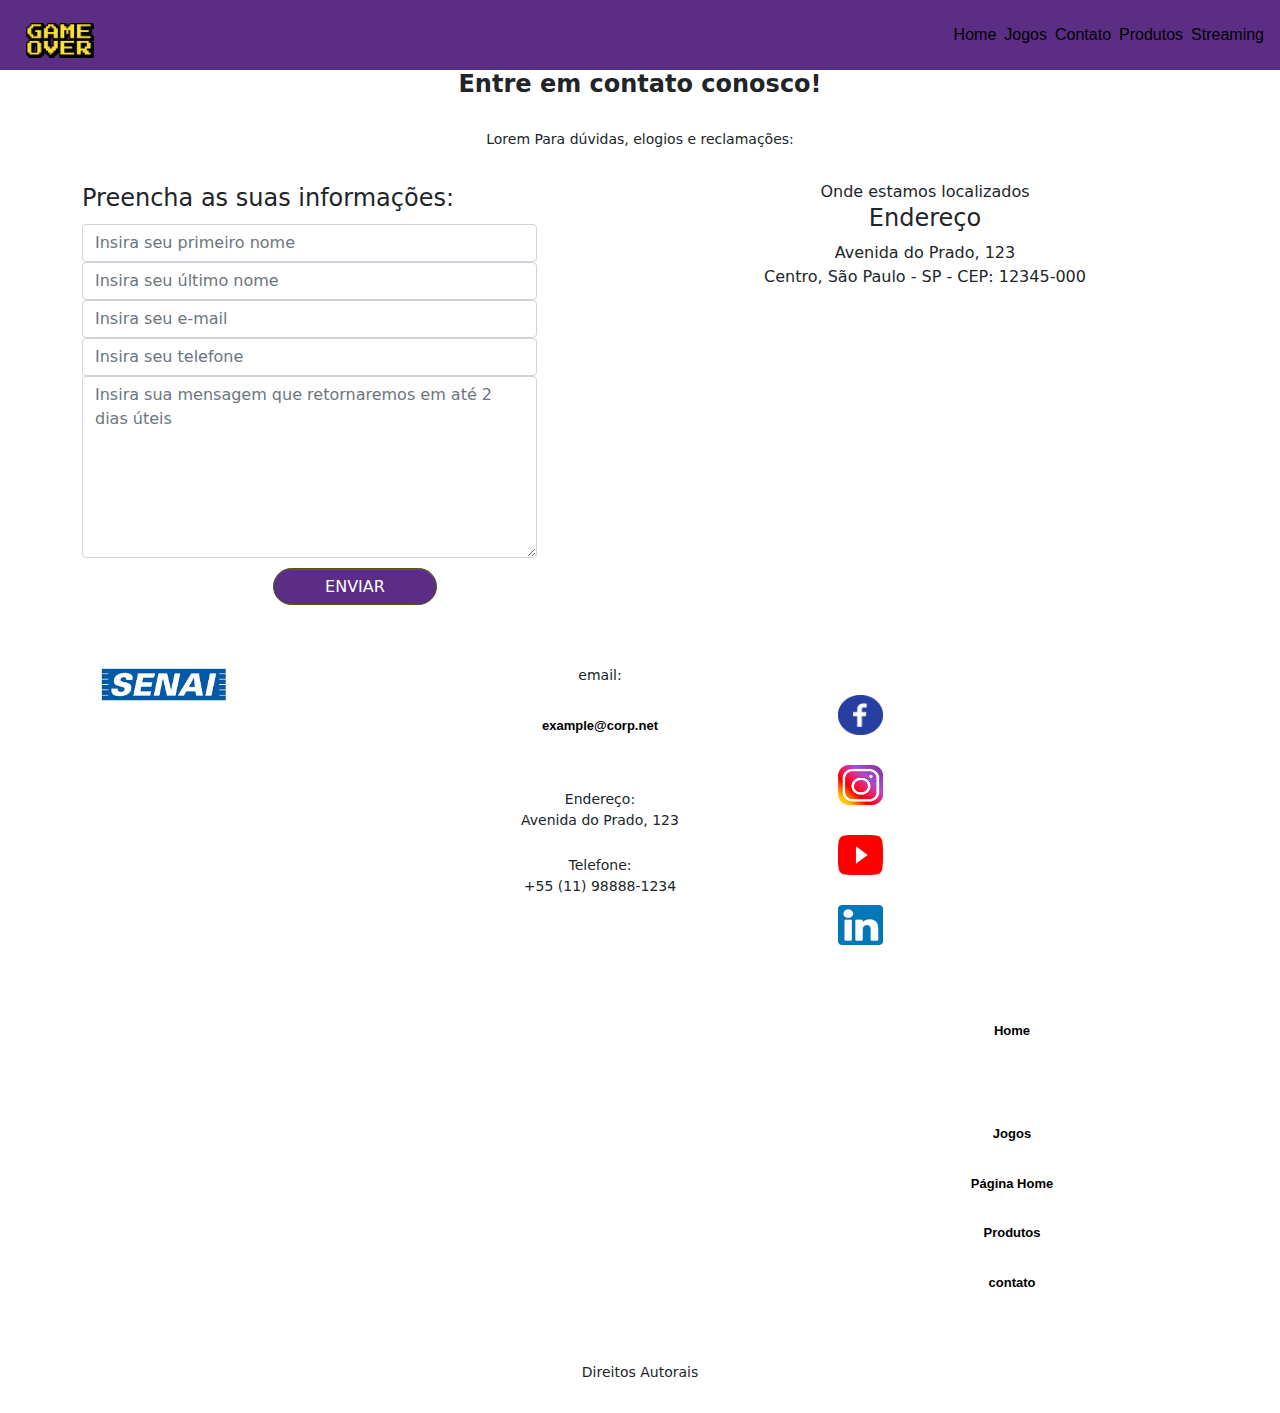
==== commit 7fffe418: "Projeto GAMEOVER Rev.17" ====
--- a/Contato.html
+++ b/Contato.html
@@ -6,6 +6,7 @@
     <meta name="viewport" content="width=device-width, initial-scale=1.0">
     <link rel="stylesheet" type="text/css" href="./bootstrap/css/bootstrap.min.css">
     <link rel="stylesheet" type="text/css" href="./css/style.css">
+    <script type="text/javascript" src="./js/jquery-1.10.2.min.js"></script>
     <link rel="shortcut icon" href="./img/a icon controle de videogame.png">
     <title> Site de Jogos | GameOver </title>
 </head>
@@ -41,81 +42,128 @@
             </section>
             <!-- Fim da tag section com o texto de contato-->
             <!-- Início Formulário -->
-            <div class="col-md-4">
-                <div class="form_main">
-                    <h4 class="heading"><strong>Contato</strong>Expresso <span></span></h4>
-                    <div class="form">
-                        <form action="#" method="post" id="contactFrm" name="contactFrm">
-                        <input type="text" required="" placeholder="Por favor, insira o nome completo" value="" name="name" class="txt">
-                        <input type="text" required="" placeholder="Por favor, insira o seu número de telefone" value="" name="name" class="txt">
-                        <input type="text" required="" placeholder="Por favor, insira o seu email" value="" name="name" class="txt">
+          <div class="col-md-6">
+            <div class="well well-sm">
+                <form class="form-horizontal" method="post" action="">
+                    <fieldset>
+                        <legend class="text-left header">Preencha as suas informações:</legend>
 
-                        <textarea placeholder="Insira sua mensagem" name="mess" type="text" class="text_3"></textarea>
-                       
-                      </form> 
-                      <input type="submit" value="submit" name="submit" class="txt2">
-                    </div>
+                        <div class="form-group">
+                            <div class="col-md-10 col-md-offset-1">
+                                <input id="fname" name="name" type="text" placeholder="Insira seu primeiro nome" class="form-control" required>
+                            </div>
+                        </div>
+                        
+                        <div class="form-group">
+                            <div class="col-md-10 col-md-offset-1">
+                                <input id="lname" name="name" type="text" placeholder="Insira seu último nome" class="form-control" required>
+                            </div>
+                        </div>
+
+                        <div class="form-group">
+                            <div class="col-md-10 col-md-offset-1">
+                                <input id="email" name="email" type="email" placeholder="Insira seu e-mail" class="form-control" required>
+                            </div>
+                        </div>
+
+                        <div class="form-group">
+                            <div class="col-md-10 col-md-offset-1">
+                                <input id="phone" name="phone" type="text" placeholder="Insira seu telefone" class="form-control" required>
+                            </div>
+                        </div>
+
+                        <div class="form-group">
+                            <div class="col-md-10 col-md-offset-1">
+                                <textarea id="message" name="message" placeholder="Insira sua mensagem que retornaremos em até 2 dias úteis" class="form-control" rows="7" required></textarea>
+                            </div>
+                        </div>
+                        <div class="form-group">
+                            <div class="col-md-12 text-center">
+                                <button type="submit" class="formbutton">Enviar</button>
+                            </div>
+                         </div>
+                    </fieldset>
+                </form>
+            </div>
+          </div>
+            <!--Fim Formulário-->
+            <div class="col-md-6">
+                <div>
+                    <div class="panel panel-default">
+                        <div class="text-center header">Onde estamos localizados</div>
+                        <div class="panel-body text-center">
+                            <h4>Endereço</h4>
+                            <div>Avenida do Prado, 123 <br> Centro, São Paulo - SP - CEP: 12345-000</div>
+
+                        </div>
+                    <div class="map">
+                        <iframe src="https://www.google.com/maps/embed?pb=!1m14!1m8!1m3!1d14637.110026353093!2d-47.448846!3d-23.486512!3m2!1i1024!2i768!4f13.1!3m3!1m2!1s0x0%3A0x4ead928c70b1e690!2sEscola%20e%20Faculdade%20de%20Tecnologia%20SENAI%20Gaspar%20Ricardo%20J%C3%BAnior!5e0!3m2!1spt-BR!2sbr!4v1666656584689!5m2!1spt-BR!2sbr" width="600" height="450" style="border:0;" allowfullscreen="" loading="lazy" referrerpolicy="no-referrer-when-downgrade"></iframe>
+
+                    </div>                    
                 </div>
+
             </div>
-            <!--Fim Formulário-->
                     
-                    <!--Início footer-->
-                    <footer class="rodape">
-                        <div class="container">
-                            <div class="row m-0">
-                                <!--Início da logomarca-->
-                                <div class="col-md-4">
-                                    <figure>
-                                        <img src="./img/senai_small.jpg" alt="logo-rodape" width="40%">
-                                    </figure>
-                                </div>
-                                <!--Fim da logomarca-->
-                                <!--Início do texto rodape-->
-                                <div class="col-md-4">
-                                    <div class="info-contato">
-                                        <p>email:</p>
-                                        <p><a href="etathiago2@gmail.com">example@corp.net</a></p><br>
-                                        <p>Endereço:</p>
-                                        <p>Avenida do Prado, 123</p><br>
-                                        <p>Telefone:</p>
-                                        <p>+55 (11) 98888-1234</p>                       
-                                    </div>
-                                </div>
-                                <!--Fim do texto-->
-                                <!--Início das mídias sociais-->
-                                <div class="col-md-4">
-                                    <figure class="redes-sociais">
-                                        <a href="https://facebook.com"><img src="./img/face.png"></a>
-                                        <a href="https://instagram.com"><img src="./img/insta.png"></a>
-                                        <a href="https://youtube.com"><img src="./img/youtube.png"></a>
-                                        <a href="https://linkedin.com"><img src="./img/linkedin.png"></a>
-                                    </figure>
-                                    <br>
-                                    <!--Repetir opções do menu do site -->
-                                    <a href="index.html">Home</a><br>
-                                    <a href="#">Jogos</a>
-                                    <a href="#">Página Home</a>
-                                    <a href="#">Produtos</a>
-                                    <a href="#">contato</a>
-                                </div>        
-                                <!--Fim das mídias sociais-->
-                                <div class="col-12">
-                                    <p class="direitos">Direitos Autorais</p>
-                                </div>       
-                                <!--Fim Direitos Autorais-->
-                            </div>
-                        </div> 
-                    </footer>
-                    <!--Fim texto galeria-->
+                    
                 </div>
             </div>
         </div>            
-
+        <!--Início footer-->
+        <footer class="rodape">
+            <div class="container">
+                <div class="row m-0">
+                    <!--Início da logomarca-->
+                    <div class="col-md-4">
+                        <figure>
+                            <img src="./img/senai_small.jpg" alt="logo-rodape" width="40%">
+                        </figure>
+                    </div>
+                    <!--Fim da logomarca-->
+                    <!--Início do texto rodape-->
+                    <div class="col-md-4">
+                        <div class="info-contato">
+                            <p>email:</p>
+                            <p><a href="etathiago2@gmail.com">example@corp.net</a></p><br>
+                            <p>Endereço:</p>
+                            <p>Avenida do Prado, 123</p><br>
+                            <p>Telefone:</p>
+                            <p>+55 (11) 98888-1234</p>                       
+                        </div>
+                    </div>
+                    <!--Fim do texto-->
+                    <!--Início das mídias sociais-->
+                    <div class="col-md-4">
+                        <figure class="redes-sociais">
+                            <a href="https://facebook.com"><img src="./img/face.png"></a>
+                            <a href="https://instagram.com"><img src="./img/insta.png"></a>
+                            <a href="https://youtube.com"><img src="./img/youtube.png"></a>
+                            <a href="https://linkedin.com"><img src="./img/linkedin.png"></a>
+                        </figure>
+                        <br>
+                        <!--Repetir opções do menu do site -->
+                        <a href="index.html">Home</a><br>
+                        <a href="#">Jogos</a>
+                        <a href="#">Página Home</a>
+                        <a href="#">Produtos</a>
+                        <a href="#">contato</a>
+                    </div>        
+                    <!--Fim das mídias sociais-->
+                    <div class="col-12">
+                        <p class="direitos">Direitos Autorais</p>
+                    </div>       
+                    <!--Fim Direitos Autorais-->
+                </div>
+            </div> 
+        </footer>
+        <!--Fim texto galeria-->
         </body>
 
-    <script type="text/javascript" src="./bootstrap/js/bootstrap.min.js"></script>
-        
-        
+        <script type="text/javascript" src="./bootstrap/js/bootstrap.min.js"></script>
+                
         <script type="text/javascript" src="./js/script_menu.js"></script>
 
+        <script type="text/javascript" src="./js/map.js"></script>
+
+        <script src="http://maps.google.com/maps/api/js?sensor=false"></script>
+
     </html>--- a/css/style.css
+++ b/css/style.css
@@ -29,7 +29,7 @@
     display: flex;
     align-items: center;
     justify-content: space-between;
-    background: #e7e7e7;
+    background:  #3c066ed7;
 }
 #menu {
     display: flex;
@@ -424,8 +424,12 @@
     width: 100%;
 
 }
-.txt2[type="submit"] {
-    background: #242424 none repeat scroll 0 0;
+.formbutton[type="submit"] {
+    -moz-box-shadow: inset 0px 1px 0px 0px #723cafdc;
+    -webkit-box-shadow: inset 0px 1px 0px 0px #723cafdc;
+    box-shadow: inset 0px 1px 0px 0px #723cafdc;
+    background-color:  #3c066ed7;
+    display: inline-block;
     border: 1px solid #4f5c04;
     border-radius: 25px;
     color: #fff;
@@ -438,8 +442,31 @@
     width: 30%;
 
 }
+.formbutton:hover {
+    background-color: #6e5ac994;
+}
+.formbutton:active {
+    position: relative;
+    top: 1px;
+}
+
 .txt2:hover {
     background: rgba(0, 0, 0, 0) none repeat scroll 0 0 ;
     color: #5793ef;
     transition: all 0.5s ease 0s;
 }
+/*Fim CSS contato */
+
+/*Início mapa CSS */
+.map {
+    /*min-width: 300px;
+    min-height: 300px;*/
+    width: auto;
+    height: auto;
+}
+
+.map iframe {
+    width: 100%;
+    height: 100%;
+}
+/*Fim mapa CSS */